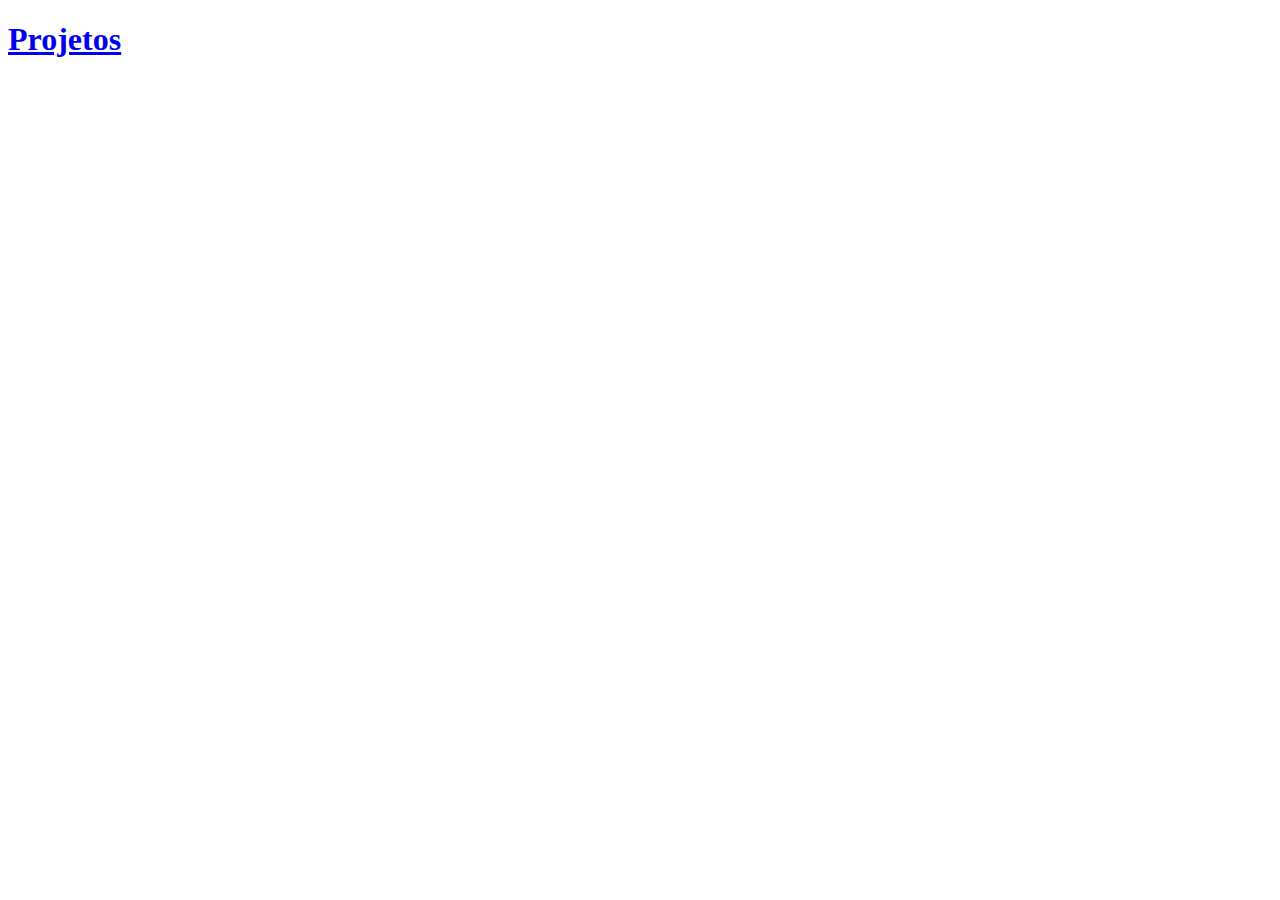
==== index.html @ e78eebe0 "Update index.html" ====
<!DOCTYPE html>
<html lang="pt">
    <head>
        <meta charset="UTF-8">
        <title>Projetos</title>
    </head>
    <body>
        <h1><a href="../pm-proj004/index.html">Projetos</a></h1>
    </body>
</html>
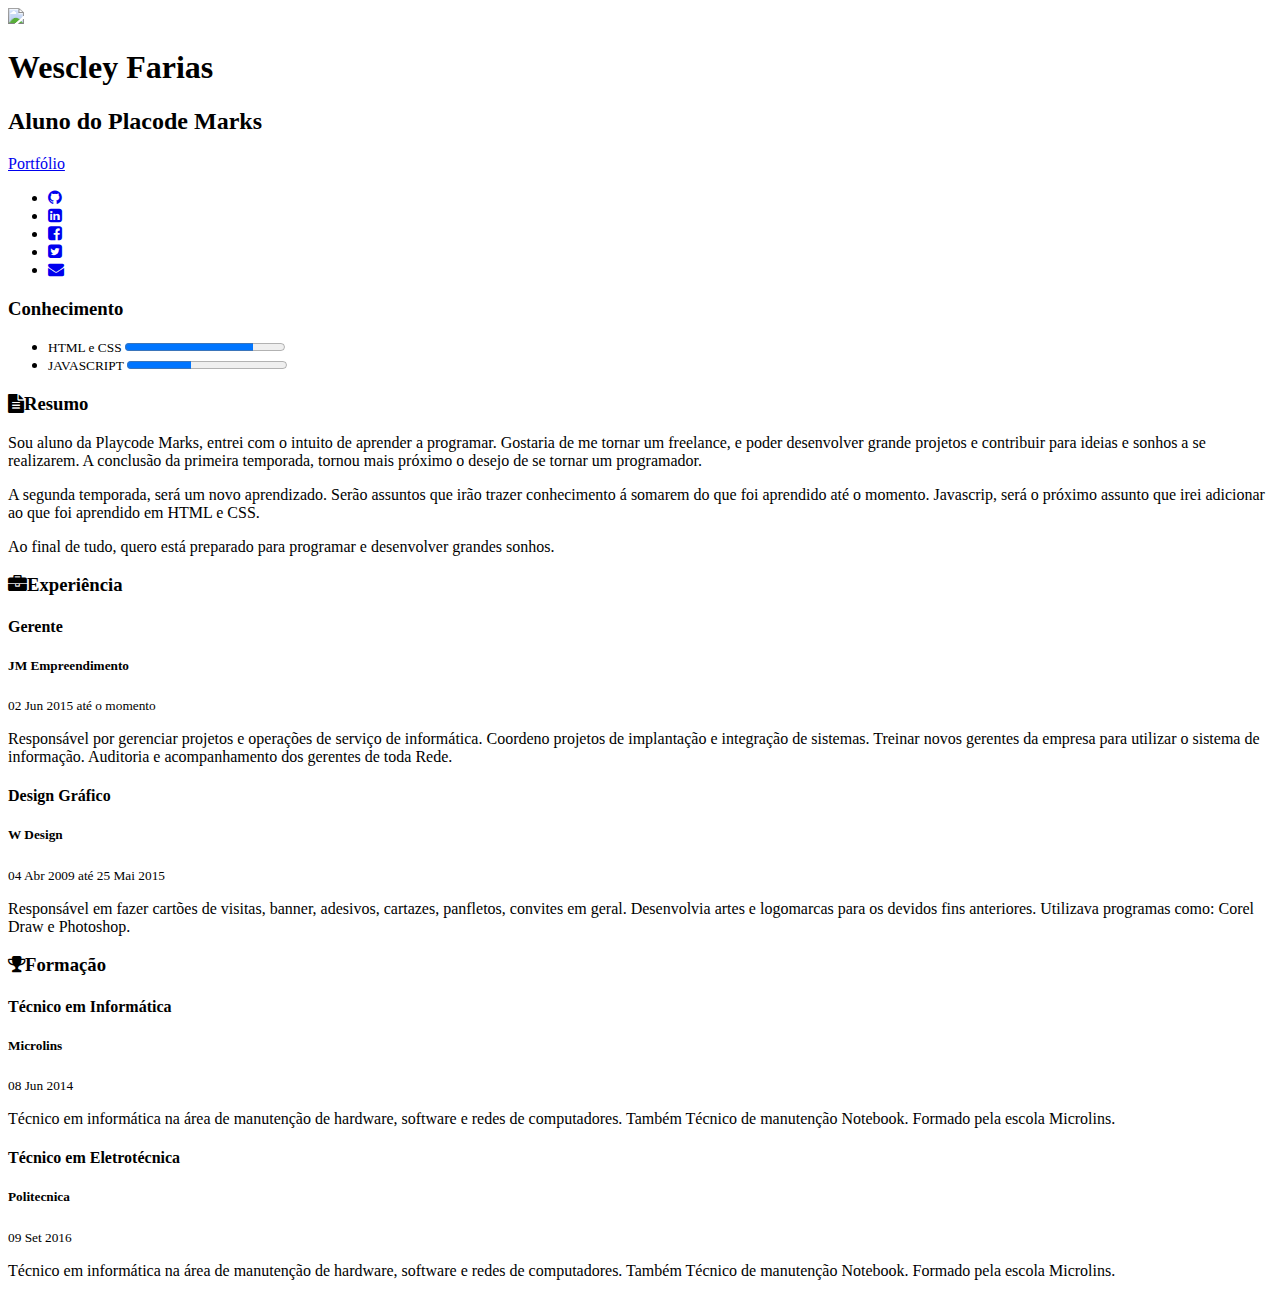
==== commit 5fa2fce2: "Add files via upload" ====
--- a/index.html
+++ b/index.html
@@ -1,10 +1,109 @@
-<!DOCTYPE html>
-<html lang="pt">
-    <head>
-        <meta charset="UTF-8">
-        <title>Projetos</title>
-    </head>
-    <body>
-        <h1><a href="../pm-proj004/index.html">Projetos</a></h1>
-    </body>
-</html>
+<!DOCTYPE html>
+<html lang="pt-br">
+<head>
+    <meta charset="utf-8">
+    <title>projeto 010</title>
+    <meta name="viewpaort" content="width=device-width, initial-scale=1">
+    <link rel="stylesheet" href="https://maxcdn.bootstrapcdn.com/font-awesome/4.7.0/css/font-awesome.min.css">
+    <link rel="stylesheet" href="https://cdnjs.cloudflare.com/ajax/libs/bulma/0.6.1/css/bulma.min.css">
+    <link rel="stylesheet" href="css/siderbar.css">
+    <link rel="stylesheet" href="css/principal.css">
+</head>
+<body>
+   <div class="container">
+        <div class="columns">
+    
+          <aside class="column is-4">
+            <img src="img/Wescley.png">
+            <h1>Wescley Farias</h1>
+            <h2>Aluno do Placode Marks </h2>
+            <a href="..\pm-proj004\index.html" class="button is-success  is-mediun ">Portfólio</a>
+            
+            <ul class="redes">
+                <li><a href="https://github.com/Wescleyfarias"><i class="fa fa-github" aria-hidden="true"></i></a></li>
+                <li><a href="https://www.linkedin.com/in/wescley-jm-0b9742105/"><i class="fa fa-linkedin-square" aria-hidden="true"></i></a></li>
+                <li><a href="https://www.facebook.com/wescley.farias.77"><i class="fa fa-facebook-square" aria-hidden="true"></i></a></li>
+                <li><a href="https://twitter.com/fariaswescley"><i class="fa fa-twitter-square" aria-hidden="true"></i></a></li>
+                <li><a href="https://mail.google.com/mail/u/0/#inbox"><i class="fa fa-envelope" aria-hidden="true"></i></a>
+                </li>
+            </ul>
+            <div class="habilidade">
+                <h3>Conhecimento</h3>
+                <ul>
+                    <li><small>HTML e CSS </small>
+                    <progress class="progress is-danger is-small" value="80" max="100">80%</progress></li>
+                    <li><small>JAVASCRIPT </small>
+                    <progress class="progress is-danger is-small" value="40" max="100">40%</progress></li>
+                    
+                    
+                </ul>
+            </div>
+            
+          </aside>
+  
+          <article class="column is-8">
+           <div class="content">
+            <h3><i class="fa fa-file-text" aria-hidden="true"></i>Resumo</h3>
+            <p>Sou aluno da Playcode Marks, entrei com o intuito de aprender a programar. Gostaria de me tornar um freelance, e poder desenvolver grande projetos e contribuir para ideias e sonhos a se realizarem. A conclusão da primeira temporada, tornou mais próximo o desejo de se tornar um programador. </p>
+            <p>A segunda temporada, será um novo aprendizado. Serão assuntos que irão trazer conhecimento á somarem do que foi aprendido até o momento. Javascrip, será o próximo assunto que irei adicionar ao que foi aprendido em HTML e CSS.</p>
+            <p>Ao final de tudo, quero está preparado para programar e desenvolver grandes sonhos.</p>
+             <h3><i class="fa fa-briefcase" aria-hidden="true"></i>Experiência</h3>
+             
+             <div class="instituicao columns">
+                <div class="column is-4">
+                    <h4>Gerente</h4>
+                    <h5>JM Empreendimento</h5>
+                    <small>02 Jun 2015 até o momento </small>
+                </div>
+                <div class="column">
+                    <p>Responsável por gerenciar projetos e operações de serviço de informática. Coordeno projetos de implantação e integração de sistemas. Treinar novos gerentes da empresa para utilizar o sistema de informação. Auditoria e acompanhamento dos gerentes de toda Rede.</p>
+                </div>
+                
+            </div>
+            
+            <div class="instituicao columns">
+                <div class="column is-4">
+                    <h4>Design Gráfico</h4>
+                    <h5>W Design</h5>
+                    <small>04 Abr 2009 até 25 Mai 2015</small>
+                </div>
+                <div class="column">
+                    <p>Responsável em fazer cartões de visitas, banner, adesivos, cartazes, panfletos, convites em geral. Desenvolvia artes e logomarcas para os devidos fins anteriores. Utilizava programas como: Corel Draw e Photoshop.</p>
+                </div>
+                
+            </div>
+            
+             
+              <h3><i class="fa fa-trophy" aria-hidden="true"></i>Formação</h3>
+              
+              <div class="instituicao columns">
+                <div class="column is-4">
+                    <h4>Técnico em Informática</h4>
+                    <h5>Microlins</h5>
+                    <small>08 Jun 2014</small>
+                </div>
+                <div class="column">
+                    <p>Técnico em informática na área de manutenção de hardware, software e redes de computadores. Também Técnico de manutenção Notebook. Formado pela escola Microlins.</p>
+                </div>
+            </div>
+            
+            <div class="instituicao columns">
+                <div class="column is-4">
+                    <h4>Técnico em Eletrotécnica</h4>
+                    <h5>Politecnica</h5>
+                    <small>09 Set 2016</small>
+                </div>
+                <div class="column">
+                    <p>Técnico em informática na área de manutenção de hardware, software e redes de computadores. Também Técnico de manutenção Notebook. Formado pela escola Microlins.</p>
+                </div>
+            </div>
+            </div>
+            
+            
+          </article>
+ 
+        </div>
+    </div>
+    
+</body>
+</html>